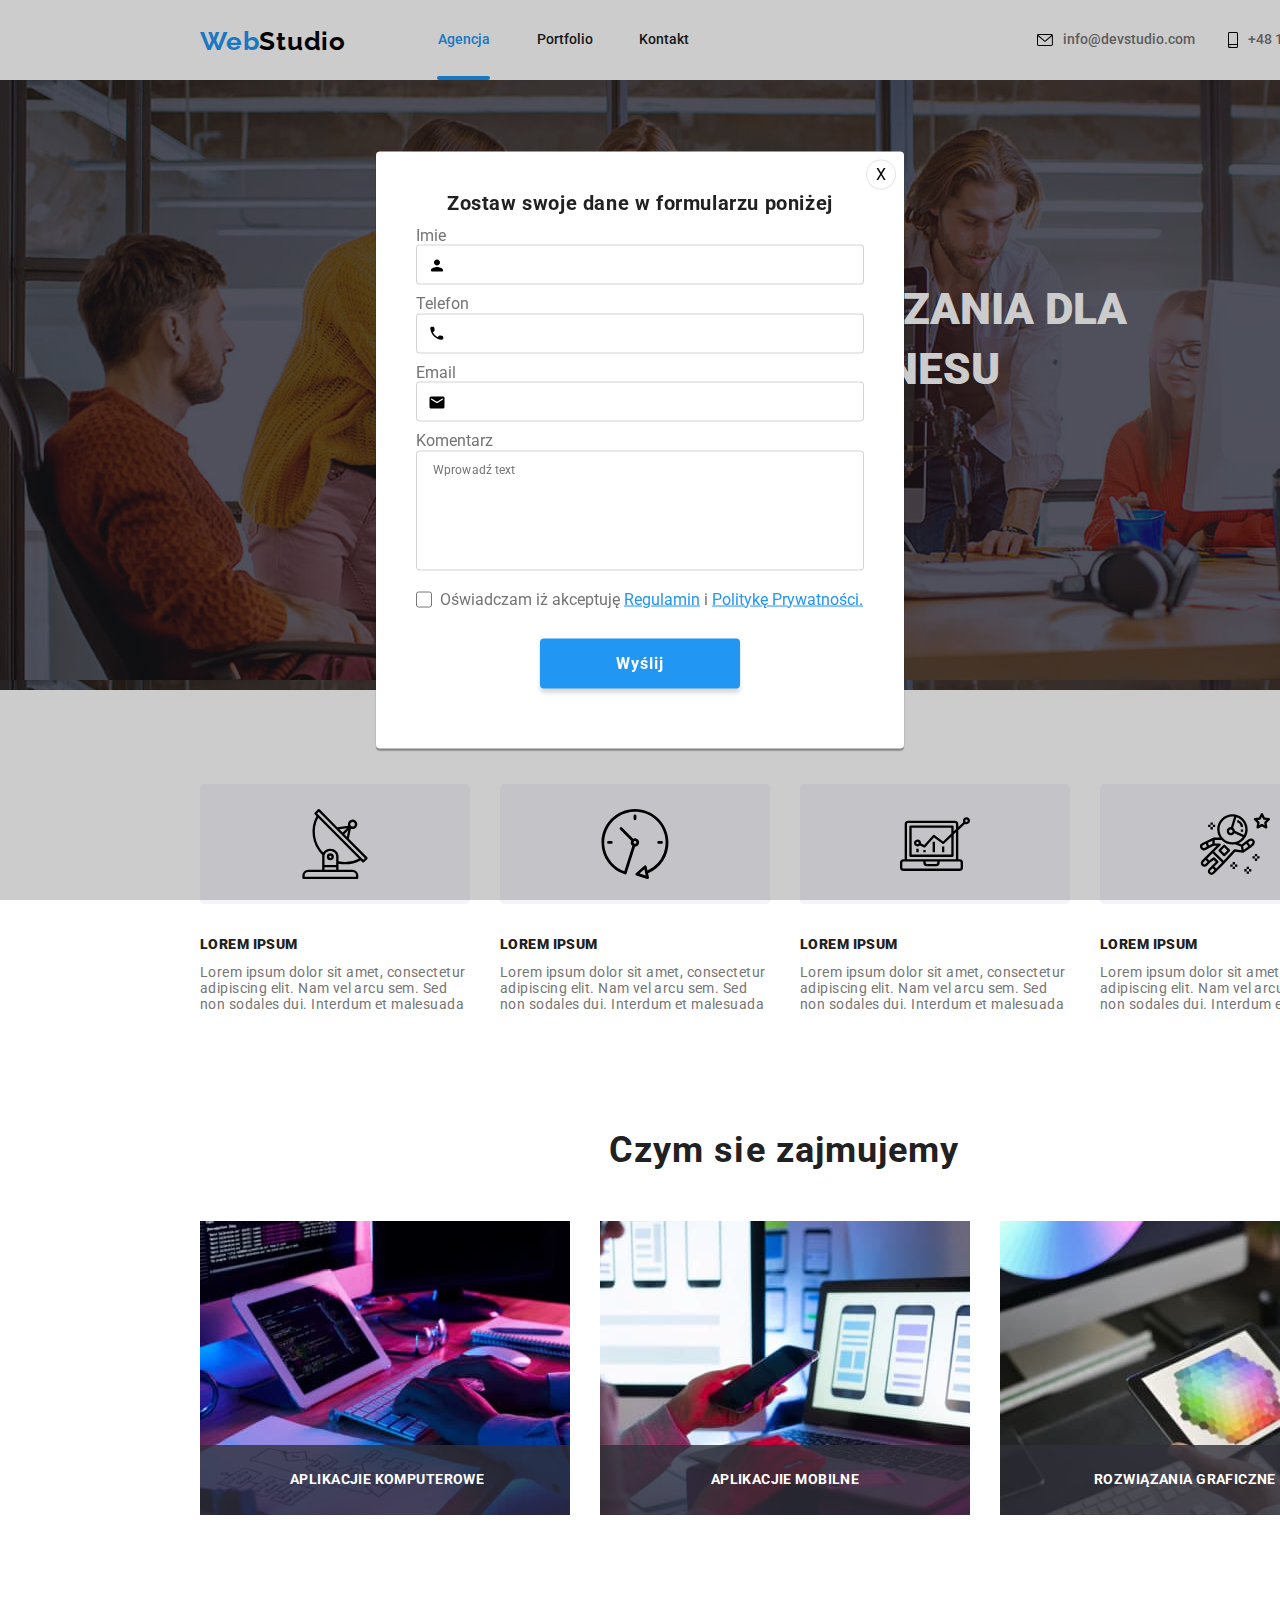
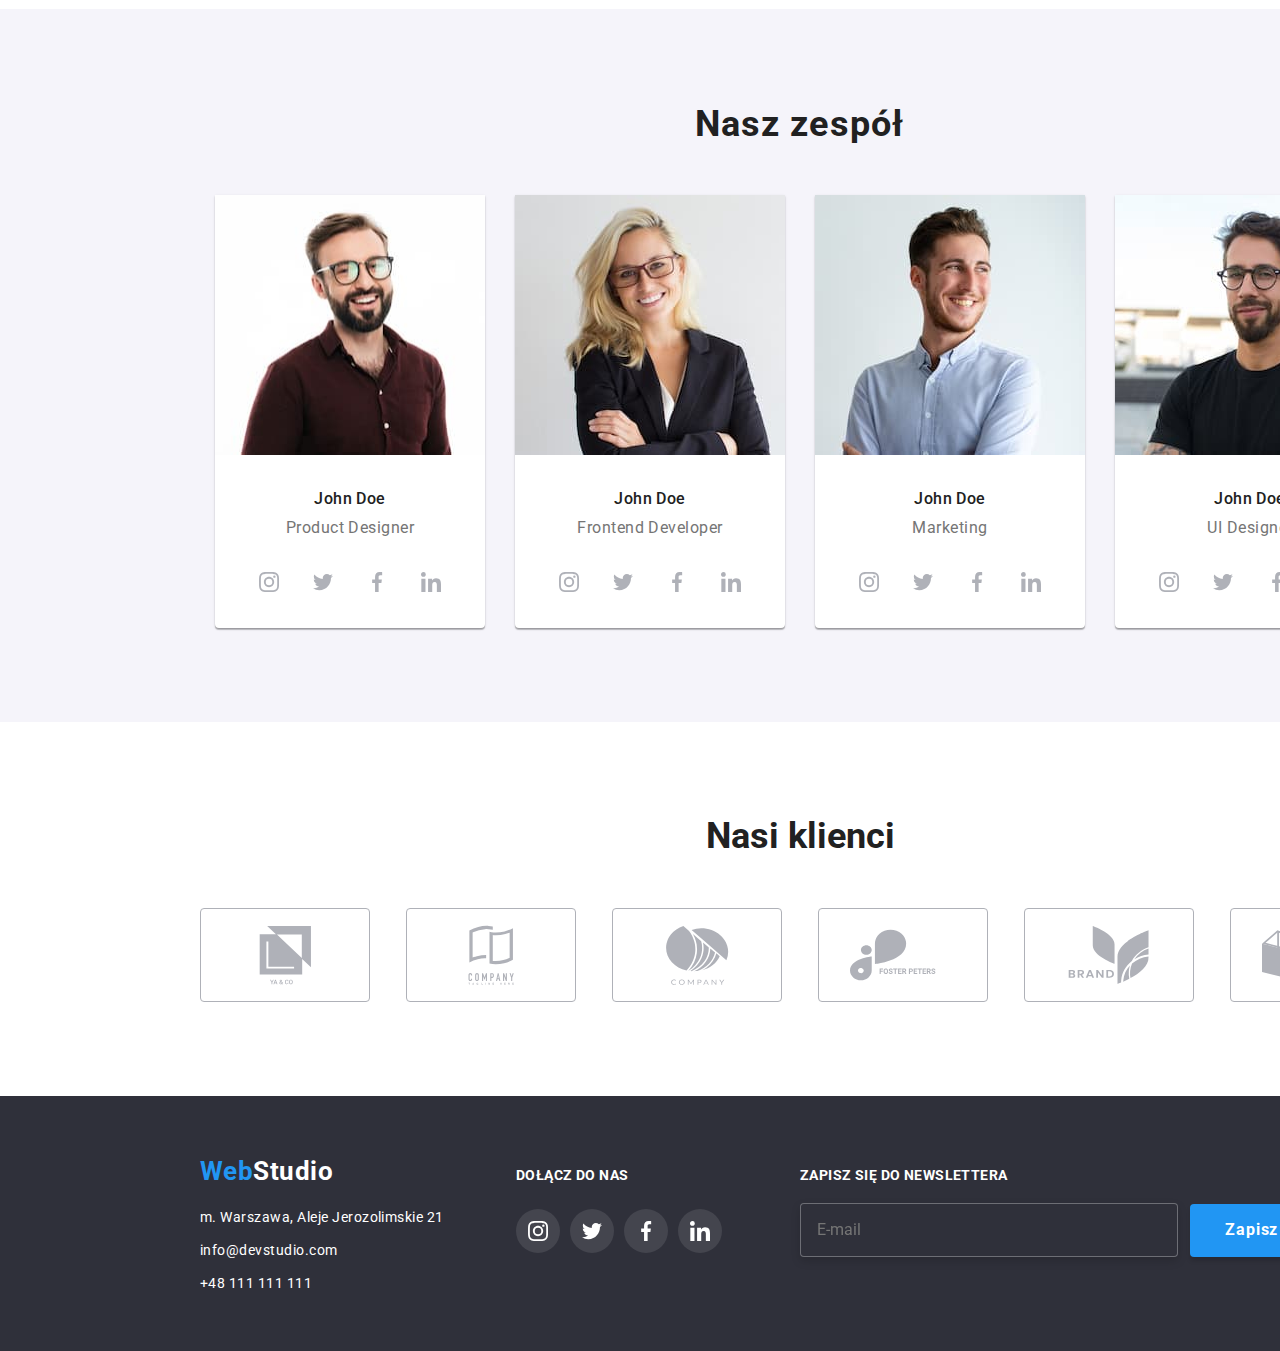
==== index.html @ 342cad38 "added pseudo-classes to modal form and added fill to svg" ====
<!DOCTYPE html>
<html lang="pl">
  <head>
    <meta charset="UTF-8" />
    <meta http-equiv="X-UA-Compatible" content="IE=edge" />
    <meta name="viewport" content="width=device-width, initial-scale=1.0" />
    <link rel="stylesheet" href="css/modern-normalize.css" />
    <link rel="stylesheet" href="./css/styles.css" />
    <title>EFEKTYWNE ROZWIĄZANIA DLA WASZEGO BIZNESU</title>
    <link rel="preconnect" href="https://fonts.googleapis.com" />
    <link rel="preconnect" href="https://fonts.gstatic.com" crossorigin />
    <link
      href="https://fonts.googleapis.com/css2?family=Montserrat:wght@400;700&family=Raleway:wght@700&family=Roboto:wght@400;500;700;900&display=swap"
      rel="stylesheet"
    />
  </head>
  <body>
    <!--Menu-->
    <header class="menu">
      <div class="container principal">
        <a class="logo" href="index.html"><span class="web">Web</span>Studio</a>
        <nav class="navigation">
          <ul>
            <li><a class="agency agency-active" href="./index.html">Agencja</a></li>
            <li><a class="portfolio" href="portfolio.html">Portfolio</a></li>
            <li><a class="contact" href="#">Kontakt</a></li>
          </ul>
        </nav>

        <a class="email" href="mailto:info@devstudio.com"
          ><svg class="envelope" width="16" weight="12">
            <use href="./images/icons.svg#icon-envelope"></use>
          </svg>
          info@devstudio.com</a
        >
        <a class="telephone" href="tel:++48111111111">
          <svg class="smartphone" width="10" weight="16">
            <use href="./images/icons.svg#icon-smartphone"></use>
          </svg>
          +48 111 111 111</a
        >
      </div>
    </header>
    <!--Header-->
    <main>
      <div class="container">
        <section class="header section">
          <div class="top">
            <h1 class="main-header">EFEKTYWNE ROZWIĄZANIA DLA WASZEGO BIZNESU</h1>
            <button type="submit" class="button" data-modal-open>
              <span class="service">Zamów usługe</span>
            </button>
          </div>
        </section>
        <!--Nasze atrybuty-->
        <section class="attributes section">
          <h2 hidden>Lorem</h2>
          <ul>
            <li>
              <div class="wrapper">
                <svg>
                  <use width="70" weight="70" href="./images/icons.svg#icon-antenna-1"></use>
                </svg>
              </div>
              <span class="attributes-text"><b>LOREM IPSUM</b></span>
              <p>
                Lorem ipsum dolor sit amet, consectetur adipiscing elit. Nam vel arcu sem. Sed non
                sodales dui. Interdum et malesuada
              </p>
            </li>
            <li>
              <div class="wrapper">
                <svg>
                  <use width="70" weight="70" href="./images/icons.svg#icon-clock-1"></use>
                </svg>
              </div>
              <span class="attributes-text"><b>LOREM IPSUM</b></span>
              <p>
                Lorem ipsum dolor sit amet, consectetur adipiscing elit. Nam vel arcu sem. Sed non
                sodales dui. Interdum et malesuada
              </p>
            </li>
            <li>
              <div class="wrapper">
                <svg>
                  <use width="70" weight="70" href="./images/icons.svg#icon-diagram-1"></use>
                </svg>
              </div>
              <span class="attributes-text"><b>LOREM IPSUM</b></span>
              <p>
                Lorem ipsum dolor sit amet, consectetur adipiscing elit. Nam vel arcu sem. Sed non
                sodales dui. Interdum et malesuada
              </p>
            </li>
            <li>
              <div class="wrapper">
                <svg>
                  <use width="70" weight="70" href="./images/icons.svg#icon-astronaut-1"></use>
                </svg>
              </div>
              <span class="attributes-text"><b>LOREM IPSUM</b></span>
              <p>
                Lorem ipsum dolor sit amet, consectetur adipiscing elit. Nam vel arcu sem. Sed non
                sodales dui. Interdum et malesuada
              </p>
            </li>
          </ul>
        </section>
        <!--Czym się zajmujemy-->
        <section class="work section">
          <h2 class="work-title">Czym sie zajmujemy</h2>
          <ul>
            <li>
              <img
                class="computer"
                src="images/img_1.jpg"
                alt="Pisanie kodu"
                width="370"
                height="294"
              />
              <div class="label label-computer"><p>Aplikacjie komputerowe</p></div>
            </li>
            <li>
              <img
                class="phone"
                src="images/img_2.jpg"
                alt="Sprawdzanie wizualizacji telefonu"
                width="370"
                height="294"
              />
              <div class="label label-phone"><p>Aplikacjie mobilne</p></div>
            </li>
            <li>
              <img
                class="tablet"
                src="images/img_3.jpg"
                alt="Dobieranie palety barw na tablecie"
                width="370"
                height="294"
              />
              <div class="label label-graphic"><p>rozwiązania graficzne</p></div>
            </li>
          </ul>
        </section>
        <!--Nasz zespół-->
        <section class="our-team section">
          <div class="bottom">
            <h2 class="block-title">Nasz zespół</h2>
            <ul>
              <li>
                <img src="images/img_4.jpg" alt="John Doe" width="270" height="260" />
                <h3 class="name">John Doe</h3>
                <span class="job">Product Designer</span>
                <div class="social-media">
                  <a href="#" class="social-media-icons" target="blank">
                    <svg width="20px" height="20px">
                      <use href="./images/icons.svg#icon-instagram-2"></use>
                    </svg>
                  </a>
                  <a href="#" class="social-media-icons" target="blank">
                    <svg width="20px" height="20px">
                      <use href="./images/icons.svg#icon-twitter-1"></use>
                    </svg>
                  </a>
                  <a href="#" class="social-media-icons" target="blank">
                    <svg width="20px" height="20px">
                      <use href="./images/icons.svg#icon-facebook-1"></use>
                    </svg>
                  </a>
                  <a href="#" class="social-media-icons" target="blank">
                    <svg width="20px" height="20px">
                      <use href="./images/icons.svg#icon-linkedin-1"></use>
                    </svg>
                  </a>
                </div>
              </li>
              <li class="team">
                <img src="images/img_5.jpg" alt="John Doe" width="270" height="260" />
                <h3 class="name">John Doe</h3>
                <span class="job">Frontend Developer</span>
                <div class="social-media">
                  <a href="#" class="social-media-icons" target="blank">
                    <svg width="20px" height="20px">
                      <use href="./images/icons.svg#icon-instagram-2"></use>
                    </svg>
                  </a>
                  <a href="#" class="social-media-icons" target="blank">
                    <svg width="20px" height="20px">
                      <use href="./images/icons.svg#icon-twitter-1"></use>
                    </svg>
                  </a>
                  <a href="#" class="social-media-icons" target="blank">
                    <svg width="20px" height="20px">
                      <use href="./images/icons.svg#icon-facebook-1"></use>
                    </svg>
                  </a>
                  <a href="#" class="social-media-icons" target="blank">
                    <svg width="20px" height="20px">
                      <use href="./images/icons.svg#icon-linkedin-1"></use>
                    </svg>
                  </a>
                </div>
              </li>
              <li class="team">
                <img src="images/img_6.jpg" alt="John Doe" width="270" height="260" />
                <h3 class="name">John Doe</h3>
                <span class="job">Marketing</span>
                <div class="social-media">
                  <a href="#" class="social-media-icons" target="blank">
                    <svg width="20px" height="20px">
                      <use href="./images/icons.svg#icon-instagram-2"></use>
                    </svg>
                  </a>
                  <a href="#" class="social-media-icons" target="blank">
                    <svg width="20px" height="20px">
                      <use href="./images/icons.svg#icon-twitter-1"></use>
                    </svg>
                  </a>
                  <a href="#" class="social-media-icons" target="blank">
                    <svg width="20px" height="20px">
                      <use href="./images/icons.svg#icon-facebook-1"></use>
                    </svg>
                  </a>
                  <a href="#" class="social-media-icons" target="blank">
                    <svg width="20px" height="20px">
                      <use href="./images/icons.svg#icon-linkedin-1"></use>
                    </svg>
                  </a>
                </div>
              </li>
              <li class="team">
                <img src="images/img_7.jpg" alt="John Doe" width="270" height="260" />
                <h3 class="name">John Doe</h3>
                <span class="job">UI Designer</span>
                <div class="social-media">
                  <a href="#" class="social-media-icons" target="blank">
                    <svg width="20px" height="20px">
                      <use href="./images/icons.svg#icon-instagram-2"></use>
                    </svg>
                  </a>
                  <a href="#" class="social-media-icons" target="blank">
                    <svg width="20px" height="20px">
                      <use href="./images/icons.svg#icon-twitter-1"></use>
                    </svg>
                  </a>
                  <a href="#" class="social-media-icons" target="blank">
                    <svg width="20px" height="20px">
                      <use href="./images/icons.svg#icon-facebook-1"></use>
                    </svg>
                  </a>
                  <a href="#" class="social-media-icons" target="blank">
                    <svg width="20px" height="20px">
                      <use href="./images/icons.svg#icon-linkedin-1"></use>
                    </svg>
                  </a>
                </div>
              </li>
            </ul>
          </div>
        </section>
        <!--Nasi klienci-->
        <section class="our-customers section">
          <h2 class="our-customers-title">Nasi klienci</h2>
          <ul>
            <li>
              <a href="#" class="company-logo" target="blank">
                <svg height="60px" width="106px">
                  <use href="./images/icons.svg#icon-group11"></use>
                </svg>
              </a>
            </li>
            <li>
              <a href="#" class="company-logo" target="blank">
                <svg height="60px" width="106px">
                  <use href="./images/icons.svg#icon-group1"></use>
                </svg>
              </a>
            </li>
            <li>
              <a href="#" class="company-logo" target="blank">
                <svg height="60px" width="106px">
                  <use href="./images/icons.svg#icon-group-11"></use>
                </svg>
              </a>
            </li>
            <li>
              <a href="#" class="company-logo" target="blank">
                <svg height="60px" width="106px">
                  <use href="./images/icons.svg#icon-group"></use>
                </svg>
              </a>
            </li>
            <li>
              <a href="#" class="company-logo" target="blank">
                <svg height="60px" width="106px">
                  <use href="./images/icons.svg#icon-group-1"></use>
                </svg>
              </a>
            </li>
            <li>
              <a href="#" class="company-logo" target="blank">
                <svg height="60px" width="106px">
                  <use href="./images/icons.svg#icon-group-2"></use>
                </svg>
              </a>
            </li>
          </ul>
        </section>
      </div>
    </main>
    <!--Footer-->
    <footer class="footer">
      <div class="container last">
        <a class="logo-bottom" href="index.html">Web<span class="studio">Studio</span></a>
        <address class="address">
          <ul>
            <li class="location">
              <a href="https://goo.gl/maps/dhSm4bZQ5p9KXUbg6" target="_blank"
                >m. Warszawa, Aleje Jerozolimskie 21</a
              >
            </li>
            <li class="contact-link"><a href="mailto:info@devstudio.com">info@devstudio.com</a></li>
            <li class="contact-tel"><a href="tel:++48111111111">+48 111 111 111</a></li>
          </ul>
        </address>
      </div>
      <div class="footer-icons-media">
        <p>Dołącz do nas</p>
        <div class="social-media">
          <a href="#" class="social-media-icons" target="blank">
            <svg width="20px" height="20px">
              <use href="./images/icons.svg#icon-instagram-2"></use>
            </svg>
          </a>
          <a href="#" class="social-media-icons" target="blank">
            <svg width="20px" height="20px">
              <use href="./images/icons.svg#icon-twitter-1"></use>
            </svg>
          </a>
          <a href="#" class="social-media-icons" target="blank">
            <svg width="20px" height="20px">
              <use href="./images/icons.svg#icon-facebook-1"></use>
            </svg>
          </a>
          <a href="#" class="social-media-icons" target="blank">
            <svg width="20px" height="20px">
              <use href="./images/icons.svg#icon-linkedin-1"></use>
            </svg>
          </a>
        </div>
      </div>

      <form class="signup-form" name="signup-form" autocomplete="off" novalidate>
        <label for="user-email"
          >Zapisz się do newslettera
          <input type="email" name="email" id="user-email" placeholder="E-mail" />
        </label>
        <button type="submit">
          Zapisz się
          <svg width="24px" height="24px">
            <use href="./images/icons.svg#icon-icon-send"></use>
          </svg>
        </button>
      </form>
    </footer>
    <!--modal window-->
    <div class="backdrop is-hidde" data-modal>
      <div class="modal">
        <button type="button" class="close-btn" data-modal-close>X</button>
        <p class="data-form">Zostaw swoje dane w formularzu poniżej</p>
        <form class="modal-form" action="modal-form" autocomplete="off" novalidate>
          <label for="user-name">Imie
            <input type="text" name="name" class="user-input"/>
            <svg class="form-icon" width="18" height="18">
              <use href="./images/icons.svg#icon-person-black-18dp-1"></use>
            </svg>
          </label>
          <label for="telephone">Telefon
              <input type="tel" name="phone-number" class="telephone-input"/>
              <svg class="form-icon" width="18" height="18">
              <use href="./images/icons.svg#icon-phone-black-18dp-1"></use>
            </svg>
          </label>
          <label for="email">Email
          <input type="email" name="email" id="email" class="email-input"/>
          <svg class="form-icon" width="18" height="18">
              <use href="./images/icons.svg#icon-email-black-18dp-1"></use>
            </svg>
          </label>
          <label for="modal-text-area">Komentarz
            <textarea name="comment" class="modal-text-area" placeholder="Wprowadź text"></textarea></label>
          <label class="modal-checkbox" for="agreement">
            <input type="checkbox" name="agreement" id="agreement"/><p>
               Oświadczam iż akceptuję
              <a href="#">Regulamin</a> i <a href="#">Politykę Prywatności.</a>
            </p>
          </label>
          <button class="modal-button" type="submit">Wyślij</button>
        </form>
      </div>
    </div>
    <script src="./js/modal.js"></script>
  </body>
</html>
---- css/styles.css ----
* {
  margin: 0;
  padding: 0;
}
:root {
  --color-background: #ffffff;
  --color-grey: #757575;
  --color-black: #000000;
  --color-blue: #2196f3;
  --color-almost-black: #212121;
  --color-header-footer: #2f303a;
  --color-third-header-button: #f5f4fa;
  --color-img-border: #eeeeee;
  --color-background-img: #2f303a66;
  --color-icons-social-media: #afb1b8;
  --color-border-icons: #afb1b8;
  --color-modal-input: rgba(33, 33, 33, 0.2);
  --color-text-area:  rgba(117, 117, 117, 0.5);
}
body {
  position: relative;
  width: 1600px;
  background: var(--color-background);
  font-family: 'Roboto', sans-serif;
  color: var(--color-grey);
}
.menu {
  width: 1600px;
  font-weight: 500;
  font-size: 14px;
  line-height: 1.14;
  border-bottom: 1px #ececec;
  display: flex;
}
.container {
  max-width: 1200px;
  justify-content: center;
  display: flex;
  flex-direction: column;
  justify-content: start;
  margin-left: 200px;
}
.principal {
  flex-direction: row;
  max-height: 80px;
}
.logo {
  width: 145px;
  font-weight: 700;
  font-size: 26px;
  line-height: 1.38;
  letter-spacing: 0.03em;
  color: var(--color-black);
  text-decoration: none;
  font-family: 'Raleway';
  padding-top: 24px;
  padding-bottom: 25px;
}
.web {
  color: var(--color-blue);
}
.navigation {
  width: 254px;
  margin-top: 32px;
  margin-left: 93px;
}
.navigation ul {
  list-style-type: none;
  margin: 0;
  padding: 0;
}
.navigation ul li a {
  float: left;
  color: var(--color-almost-black);
}
.navigation ul li a:focus,
.navigation ul li a:hover,
.navigation ul li a:active {
  color: var(--color-blue);
  transition: 250ms cubic-bezier(0.4, 0, 0.2, 1);
}
.agency {
  width: 53px;
  font-weight: 500;
  text-decoration: none;
}
.agency.agency-active {
  color: var(--color-blue);
}
.agency-active::after {
  content: '';
  position: absolute;
  height: 4px;
  width: 53px;
  top: 76px;
  left: 437px;
  background: var(--color-blue);
  border-radius: 2px;
}
.portfolio {
  padding-left: 46px;
  text-decoration: none;
}
.portfolio.portfolio-active {
  color: var(--color-blue);
}
.portfolio-active::after {
  content: '';
  position: absolute;
  height: 4px;
  width: 53px;
  top: 76px;
  left: 537px;
  background: var(--color-blue);
  border-radius: 2px;
}
.contact {
  padding-left: 46px;
  width: 51px;
  text-decoration: none;
}
/*finish navigation*/
.email {
  width: 161px;
  color: var(--color-grey);
  text-decoration: none;
  display: flex;
  margin-left: 345px;
  align-items: center;
}
.email:hover,
.email:focus {
  color: var(--color-blue);
  fill: var(--color-blue);
  transition: 250ms cubic-bezier(0.4, 0, 0.2, 1);
}
.envelope {
  margin-right: 10px;
}
.telephone {
  width: 130px;
  color: var(--color-grey);
  text-decoration: none;
}
.telephone {
  display: flex;
  margin-left: 30px;
  align-items: center;
}
.smartphone {
  margin-right: 10px;
}
.telephone:hover,
.telephone:focus {
  color: var(--color-blue);
  fill: var(--color-blue);
  transition: 250ms cubic-bezier(0.4, 0, 0.2, 1);
}
/*finish menu*/
.section {
  padding-top: 94px;
  padding-bottom: 94px;
}
.header {
  margin-left: -200px;
  width: 1600px;
  text-align: center;
  background-image: linear-gradient(
      to bottom,
      var(--color-background-img),
      var(--color-background-img)
    ),
    url(../images/overlay.png);
  background-size: contain;
}
.top {
  display: flex;
  flex-direction: column;
  align-items: center;
  padding-top: 106px;
  padding-bottom: 116px;
}
.main-header {
  width: 696px;
  font-weight: 900;
  font-size: 44px;
  line-height: 1.36;
  text-transform: uppercase;
  color: var(--color-background);
  margin-bottom: 30px;
  display: flex;
  align-items: center;
}
.header .button {
  width: 200px;
  padding: 10px 0;
  background: var(--color-blue);
  box-shadow: 0px 4px 4px rgba(0, 0, 0, 0.15);
  border: var(--color-blue);
  border-radius: 4px;
  cursor: pointer;
}
.service {
  font-weight: 700;
  font-size: 16px;
  line-height: 1.88;
  align-items: center;
  letter-spacing: 0.06em;
  color: var(--color-background);
}
/*finish header*/
.attributes {
  width: 1170px;
  min-height: 251px;
  display: flex;
  box-sizing: content-box;
  padding-bottom: 0;
}
.attributes ul {
  display: flex;
  flex-wrap: wrap;
  gap: 30px;
  justify-content: space-between;
  list-style: none;
  letter-spacing: 0.03em;
  font-size: 14px;
}
.attributes ul li .wrapper {
  display: flex;
  width: 270px;
  max-height: 120px;
  background: #f5f4fa;
  border-radius: 4px;
  margin-bottom: 30px;
  justify-content: center;
}
.wrapper svg {
  padding-left: 100px;
}
.attributes ul li {
  width: 270px;
}
.attributes-text {
  text-transform: uppercase;
  color: var(--color-almost-black);
  line-height: 1.71;
  font-weight: 700;
}
.attributes ul li .attributes-text {
  line-height: 1.46;
}
.attributes ul li p {
  padding-top: 10px;
  margin-bottom: 0;
}
/*finish atributes*/
.work {
  width: 1170px;
  box-sizing: content-box;
  display: flex;
  flex-direction: column;
  justify-content: center;
  align-items: center;
}
.work-title {
  width: 352px;
  font-weight: 700;
  font-size: 36px;
  line-height: 1.17;
  white-space: nowrap;
  text-align: center;
  letter-spacing: 0.03em;
  color: var(--color-almost-black);
  display: flex;
}
.work ul {
  list-style: none;
  padding: 0;
  display: flex;
}
.work ul li {
  margin-top: 50px;
}
.computer {
  float: left;
}
/*start label*/
.label {
  position: absolute;
  width: 370px;
  height: 70px;
  background-color: rgba(47, 48, 58, 0.8);
  display: flex;
  justify-content: center;
  align-items: center;
  white-space: nowrap;
  top: 1445px;
}
.label-phone {
  left: 600px;
}
.label-graphic {
  left: 1000px;
}
.label-computer p,
.label-phone p,
.label-graphic p {
  font-weight: 700;
  font-style: normal;
  font-size: 14px;
  line-height: 1.14;
  text-transform: uppercase;
  text-align: center;
  color: var(--color-background);
  letter-spacing: 0.03em;
  width: 190px;
}
.phone,
.tablet {
  float: left;
  margin-left: 30px;
}
/*finish label*/
/*finish work*/
.our-team {
  width: 1600px;
  background: var(--color-third-header-button);
  margin-left: -200px;
  display: flex;
  justify-content: center;
}
.block-title {
  width: 210px;
  padding-left: 480px;
  font-weight: 700;
  font-size: 36px;
  line-height: 1.17;
  white-space: nowrap;
  text-align: center;
  letter-spacing: 0.03em;
  color: var(--color-almost-black);
}
.our-team ul {
  width: 1170px;
  list-style: none;
  margin-top: 50px;
}
.our-team ul li {
  width: 270px;
  float: left;
  text-align: center;
  letter-spacing: 0.03em;
  background: var(--color-background);
  box-shadow: 0px 1px 3px rgba(0, 0, 0, 0.12), 0px 1px 1px rgba(0, 0, 0, 0.14),
    0px 2px 1px rgba(0, 0, 0, 0.2);
  border-radius: 0px 0px 4px 4px;
}
.team {
  margin-left: 30px;
}
.name {
  font-weight: 500;
  font-size: 16px;
  line-height: 1.19;
  color: var(--color-almost-black);
  margin-top: 30px;
  margin-bottom: 10px;
}
.job {
  width: 130px;
  font-size: 16px;
  line-height: 1.19;
  margin-bottom: 30px;
}
.social-media {
  width: 206px;
  padding: 6px 0;
  margin: 16px 32px 18px;
  display: flex;
  justify-content: space-between;
  align-items: center;
}
.social-media-icons {
  width: 44px;
  min-height: 44px;
  display: flex;
  align-items: center;
  justify-content: center;
  border-radius: 50%;
  fill: var(--color-icons-social-media);
}
.social-media-icons svg {
  display: flex;
  justify-content: center;
  align-items: center;
}
.social-media-icons:hover,
.social-media-icons:focus {
  background-color: var(--color-blue);
  fill: var(--color-background);
  transition: 250ms cubic-bezier(0.4, 0, 0.2, 1);
}
/*finish our team*/
.our-customers {
  box-sizing: border-box;
}
.our-customers-title {
  font-weight: 700;
  font-size: 36px;
  line-height: 1.16;
  text-align: center;
  color: var(--color-almost-black);
}
.our-customers ul {
  display: flex;
  padding-top: 50px;
  justify-content: space-between;
  list-style: none;
}
.company-logo {
  fill: var(--color-icons-social-media);
  width: 170px;
  padding: 16px 0;
  border: 1px solid var(--color-border-icons);
  border-radius: 4px;
  display: flex;
  justify-content: center;
  align-items: center;
}
.company-logo:hover,
.company-logo:focus {
  border: 1px solid var(--color-blue);
  fill: var(--color-blue);
  transition: 250ms cubic-bezier(0.4, 0, 0.2, 1);
}
.footer .signup-form {
  display: flex;
  margin-left: 78px;
}
.footer .signup-form label {
  display: flex;
  flex-direction: column;
  margin-top: 72px;
  color: var(--color-background);
  /* color: transparent; */
  font-weight: 700;
  font-style: normal;
  font-size: 14px;
  line-height: 1.14;
  text-transform: uppercase;
  letter-spacing: 0.03em;
}
.footer .signup-form label input {
  min-width: 378px;
  min-height: 50px;
  margin-top: 20px;
  background-color: var(--color-header-footer);
  color: rgba(255, 255, 255, 0.6);
  border: 1px solid rgba(255, 255, 255, 0.3);
  filter: drop-shadow(0px 4px 4px rgba(0, 0, 0, 0.15));
  border-radius: 4px;
  padding: 16px;
  font-weight: 400;
  font-size: 16px;
  line-height: 1.25;
}
.footer .signup-form button {
  margin: 108px 215px 94px 12px;
  min-height: 50px;
  min-width: 200px;
  display: flex;
  align-items: center;
  justify-content: center;
  background-color: var(--color-blue);
  box-shadow: 0px 4px 4px rgba(0, 0, 0, 0.15);
  border-radius: 4px;
  font-weight: 700;
  font-size: 16px;
  line-height: 1.88;
  letter-spacing: 0.06em;
  color: var(--color-background);
  fill: var(--color-background);
  border: none;
}
.footer .signup-form button svg {
  margin-left: 24px;
}
/*finish our-customers */
.footer {
  position: absolute;
  width: 1600px;
  background: var(--color-header-footer);
  letter-spacing: 0.03em;
  display: flex;
}
.container.last {
  flex-direction: column;
}
.logo-bottom {
  width: 145px;
  font-weight: 700;
  font-size: 26px;
  line-height: 1.19;
  color: var(--color-blue);
  text-decoration: none;
  margin-top: 60px;
}
.studio {
  color: var(--color-background);
}
.address,
.address:focus {
  width: 246px;
  margin-bottom: 55px;
  margin-top: 20px;
}
.address ul {
  list-style: none;
  font-size: 14px;
  display: flex;
  flex-direction: column;
}
.address ul li:nth-child(2),
.address ul li:nth-child(3) {
  padding-top: 9px;
}
.address ul li a:focus,
.address ul li a:hover,
.address ul li a:active {
  color: rgba(255, 255, 255, 0.6);
  transition: 250ms cubic-bezier(0.4, 0, 0.2, 1);
}
.address ul li {
  line-height: 1.71;
  font-weight: 400;
  font-style: normal;
}
.location a {
  width: 246px;
  white-space: nowrap;
  color: var(--color-background);
  text-decoration: none;
}
.contact-link a {
  width: 231px;
  color: var(--color-background);
  text-decoration: none;
}
.contact-tel a {
  width: 231px;
  color: var(--color-background);
  text-decoration: none;
}
.footer-icons-media {
  display: flex;
  flex-direction: column;
  margin-left: 70px;
  width: 206px;
  margin-top: 72px;
}
.footer-icons-media .social-media {
  margin: 20px 0 0 0;
}
.footer-icons-media p {
  font-weight: 700;
  font-size: 14px;
  line-height: 1.14;
  letter-spacing: 0.03em;
  text-transform: uppercase;
  color: var(--color-background);
}
.footer-icons-media a {
  background: rgba(255, 255, 255, 0.1);
  fill: var(--color-background);
}
/*finish footer*/

/*portfolio*/
.portfolio-page {
  box-sizing: content-box;
  width: 1170px;
  background: var(--color-background);
  color: var(--color-almost-black);
}
.filters {
  display: flex;
  margin-left: 295px;
  width: 572px;
  text-align: center;
  justify-content: space-between;
}
.filters li {
  list-style: none;
  text-align: center;
  font-size: 1.62em;
}
.filters li button:active,
.filters li button:focus,
.filters li button:hover {
  background-color: var(--color-blue);
  color: var(--color-background);
  cursor: pointer;
  border: none;
  border-radius: 4px;
  box-shadow: 0px 3px 1px rgba(0, 0, 0, 0.1), 0px 1px 2px rgba(0, 0, 0, 0.08),
    0px 2px 2px rgba(0, 0, 0, 0.12);
  transition: 250ms cubic-bezier(0.4, 0, 0.2, 1);
}
.filters li button {
  background-color: var(--color-third-header-button);
  border: none;
  border-radius: 4px;
  width: 108px;
  font-size: 16px;
  line-height: 1.62;
  letter-spacing: 0.03em;
  font-weight: 500;
  padding: 6px;
}
.filters li .all:active {
  background-color: var(--color-blue);
  color: white;
}
/*finish filters*/
.main-box {
  display: flex;
  box-sizing: content-box;
  flex-wrap: wrap;
  gap: 30px;
  padding-top: 50px;
  margin: 0;
  min-width: 1200px;
  padding-left: 15px;
}
.main-box li {
  list-style: none;
  border: 1px solid var(--color-third-header-button);
  cursor: pointer;
}
.main-box li:hover {
  box-shadow: 0px 1px 1px rgba(0, 0, 0, 0.12), 0px 4px 4px rgba(0, 0, 0, 0.06),
    1px 4px 6px rgba(0, 0, 0, 0.16);
  transition: 250ms cubic-bezier(0.4, 0, 0.2, 1);
}
.box-img .hidden-label {
  margin: 0;
  max-height: 404px;
  position: relative;
  overflow: hidden;
}
.box-img:hover .box-label {
  opacity: 1;
  transform: translateY(0%);
}
.hidden-label .box-label {
  position: absolute;
  top: 0;
  min-width: 370px;
  height: 294px;
  background-color: #2196f3;
  opacity: 0;
  transform: translateY(100%);
  transition: transform 250ms cubic-bezier(0.4, 0, 0.2, 1);
}
.hidden-label .box-label > p {
  position: absolute;
  top: 49px;
  left: 24px;
  width: 301px;
  height: 196px;
  font-weight: 400;
  font-size: 18px;
  line-height: 1.55;
  letter-spacing: 0.03em;
  color: var(--color-background);
}
.main-box li .box-img img {
  width: 370px;
}
.box-img-title {
  position: relative;
  width: 322px;
  letter-spacing: 0.06em;
  padding: 20px 24px;
  box-sizing: content-box;
}
.box-img-title h3 {
  position: relative;
  width: 322px;
  font-size: 18px;
  line-height: 2;
}
.box-img-title p {
  position: relative;
  color: var(--color-grey);
  padding-top: 4px;
  font-size: 16px;
  line-height: 1.88;
  width: 322px;
}
/*backdrop*/
.backdrop {
  position: fixed;
  width: 100%;
  height: 100vh;
  left: 0px;
  top: 0px;
  background-color: rgba(0, 0, 0, 0.2);
  transition: 1s;
}
.modal {
  position: absolute;
  width: 528px;
  min-height: 581px;
  transform: translate(-50%, -50%);
  top: 50%;
  left: 50%;
  border-radius: 4px;
  background-color: var(--color-background);
  box-shadow: 0px 1px 3px rgba(0, 0, 0, 0.12), 0px 1px 1px rgba(0, 0, 0, 0.14),
    0px 2px 1px rgba(0, 0, 0, 0.2);
}
.close-btn {
  position: absolute;
  top: 8px;
  right: 8px;
  width: 30px;
  height: 30px;
  background-color: var(--color-background);
  border: 1px solid rgba(0, 0, 0, 0.1);
  border-radius: 50%;
  cursor: pointer;
}
.is-hidden {
  opacity: 0;
  visibility: hidden;
  pointer-events: none;
  transition: 1s;
}
.data-form {
  margin: 40px 40px 12px;
  font-size: 20px;
  font-weight: 1.15;
  letter-spacing: 0.03em;
  font-style: normal;
  font-weight: 700;
  color: var(--color-almost-black);
  text-align: center;
}
.modal-form {
  display: flex;
  flex-direction: column;
  margin: 0px 40px 20px;
}
.modal-form :nth-child(4) {
  display: flex;
  flex-direction: column;
}

.modal-form .user-input,
.modal-form .telephone-input,
.modal-form .email-input {
  min-width: 448px;
  color: var(--color-almost-black);
  border: 1px solid var(--color-modal-input);
  border-radius: 4px;
  min-height: 40px;
  margin-bottom: 10px;
  display: flex;
  position: relative;
  padding-left: 42px;
}
.modal-form label:focus-within,
.modal-form label:focus,
.modal-form label:active
{
  fill: var(--color-blue);
}
.modal-form input:focus,
.modal-form input:active,
.modal-form input:hover
{
  border: 1px solid var(--color-blue);
  outline: none;
}
.modal-form label,
.modal-form .user-input input
{
  position: relative;
}
.modal-form .form-icon
{
  position: absolute;
  left: 12px;
  top: 30px;
  justify-content: center;
  text-align: center;
}
.modal-text-area {
  margin-bottom: 20px;
  resize: none;
  max-width: 448px;
  min-height: 120px;
  color: var(--color-almost-black);
  border: 1px solid var(--color-modal-input);
  border-radius: 4px;
  padding: 12px 16px;
  font-size: 12px;
  line-height: 1.16;
  letter-spacing: 0.01em;
  font-weight: 400;
  /*color: var(--color-text-area);
  opacity: 0,12; */
}
.modal-text-area:hover,
.modal-text-area:active,
.modal-text-area:focus
{
  border: 1px solid var(--color-blue);
  outline: none;
}
.modal-checkbox
{
  display: flex;
}
#agreement
{
  min-width: 16px;
  min-height: 15px;
  margin-right: 8px;
  background: var(--color-almost-black);
}
.modal-checkbox a
{
  color: var(--color-blue);
}
.modal-form .modal-button {
  min-height: 50px;
  min-width: 200px;
  margin: 30px 124px 40px;
  background: var(--color-blue);
  box-shadow: 0px 4px 4px rgba(0, 0, 0, 0.15);
  border-radius: 4px;
  border: none;
  color: var(--color-background);
  font-weight: 700;
  font-size: 16px;
  line-height: 1.88;
  letter-spacing: 0.06em;
}
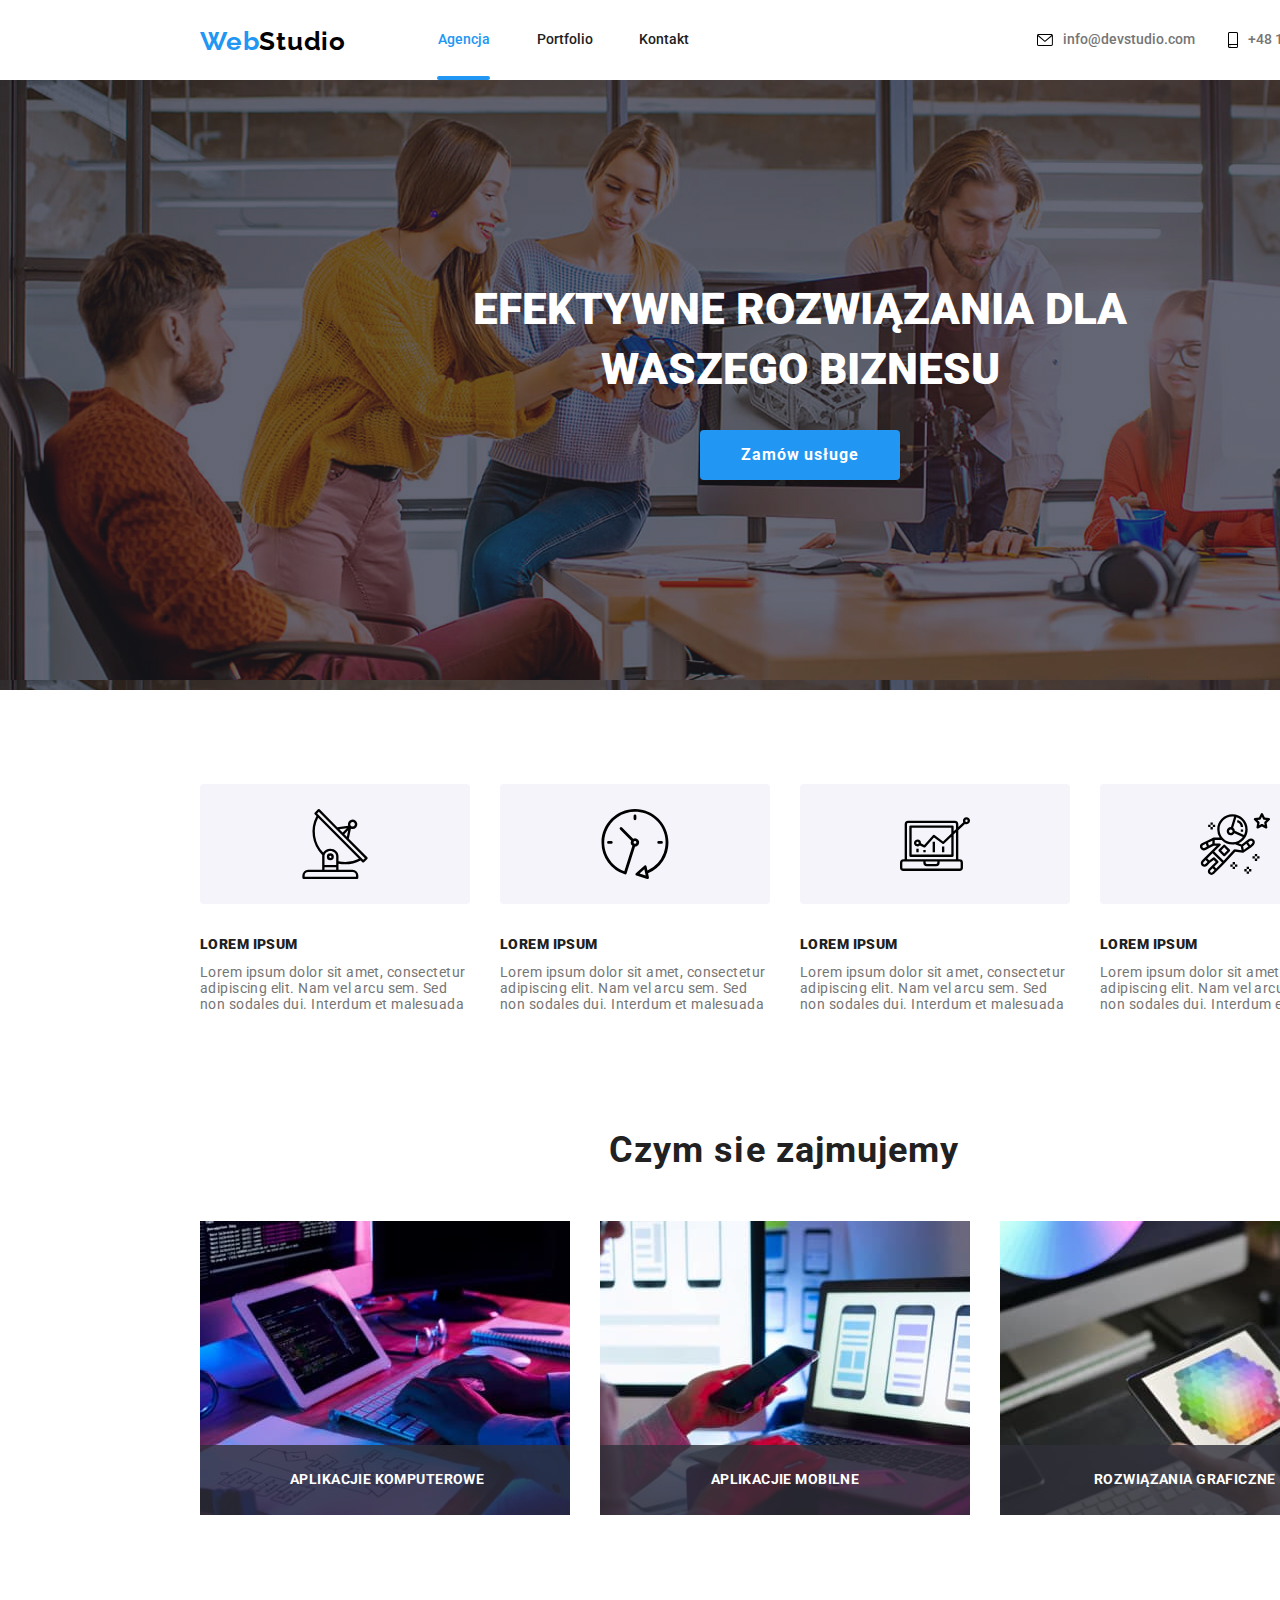
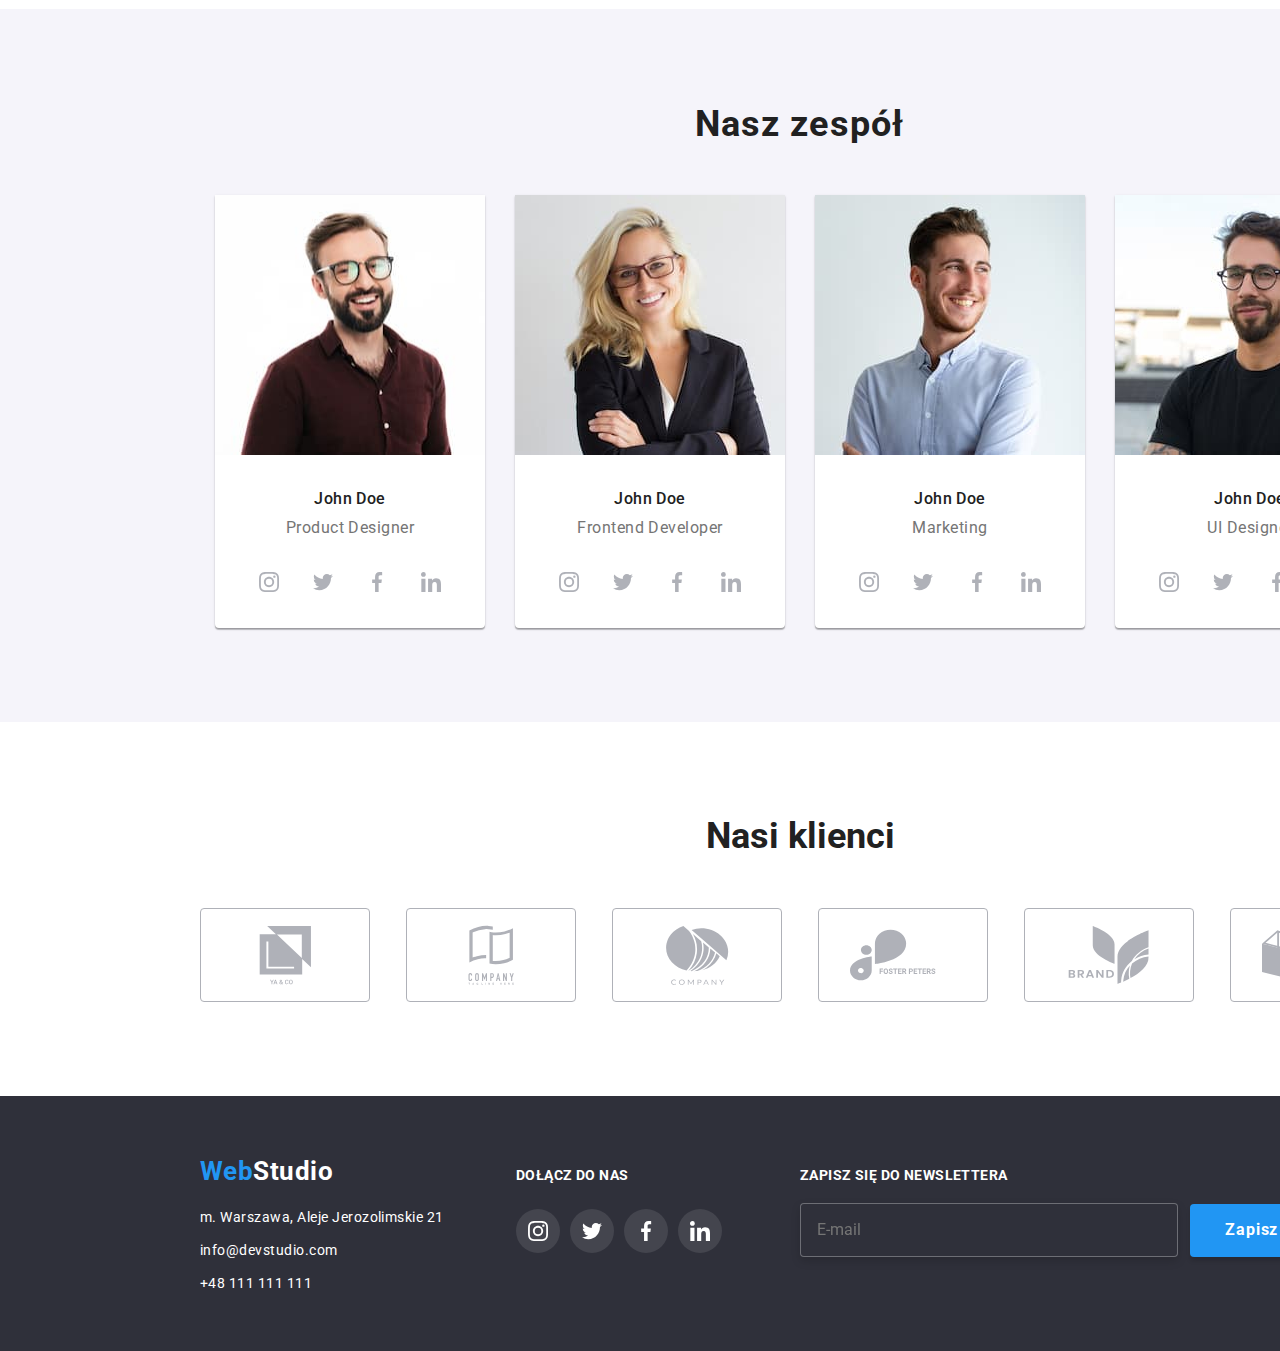
==== commit fa2d9a03: "added svg to icons.svg" ====
--- a/index.html
+++ b/index.html
@@ -364,7 +364,7 @@
       </form>
     </footer>
     <!--modal window-->
-    <div class="backdrop is-hidde" data-modal>
+    <div class="backdrop is-hidden" data-modal>
       <div class="modal">
         <button type="button" class="close-btn" data-modal-close>X</button>
         <p class="data-form">Zostaw swoje dane w formularzu poniżej</p>
--- a/css/styles.css
+++ b/css/styles.css
@@ -769,6 +769,7 @@
   display: flex;
   position: relative;
   padding-left: 42px;
+  transition: 250ms cubic-bezier(0.4, 0, 0.2, 1);
 }
 .modal-form label:focus-within,
 .modal-form label:focus,
@@ -809,6 +810,7 @@
   line-height: 1.16;
   letter-spacing: 0.01em;
   font-weight: 400;
+  transition:250ms cubic-bezier(0.4, 0, 0.2, 1);
   /*color: var(--color-text-area);
   opacity: 0,12; */
 }
@@ -818,10 +820,12 @@
 {
   border: 1px solid var(--color-blue);
   outline: none;
+  transition: 250ms cubic-bezier(0.4, 0, 0.2, 1);
 }
 .modal-checkbox
 {
   display: flex;
+  position: relative;
 }
 #agreement
 {
